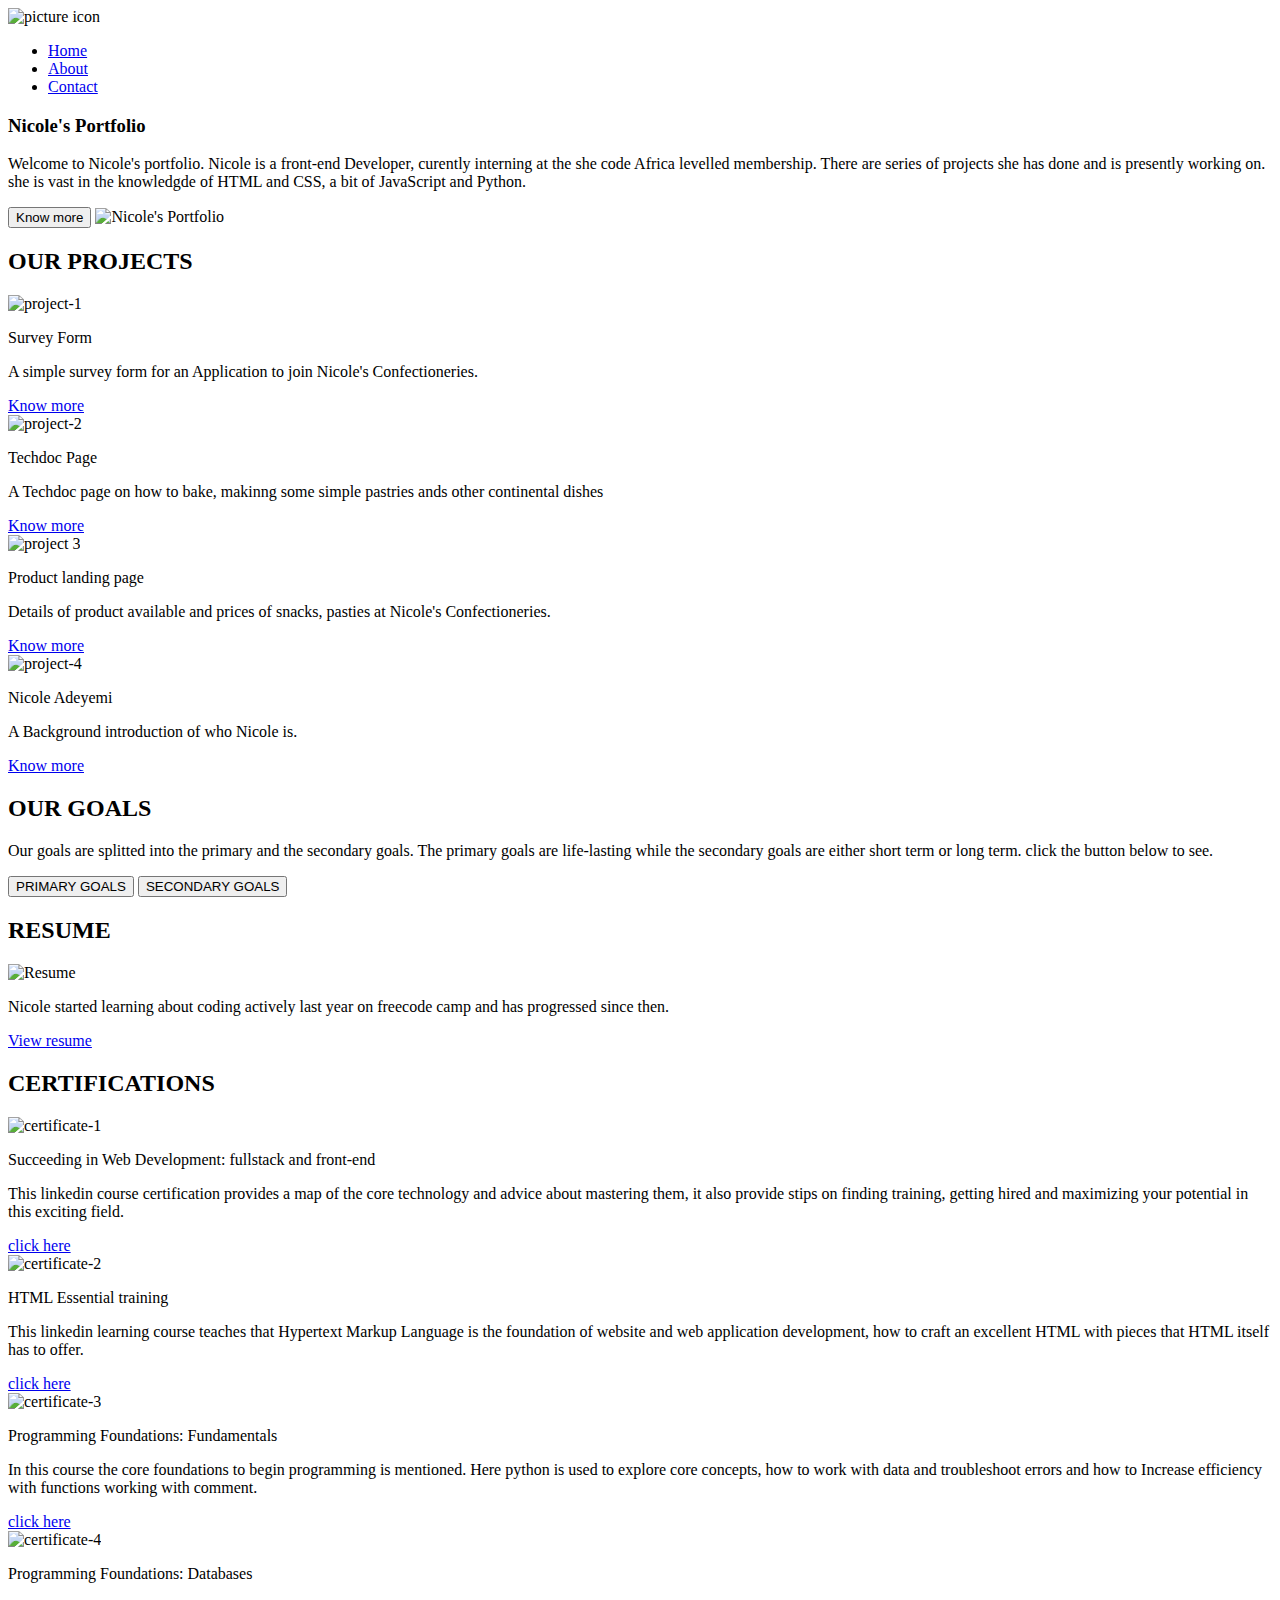
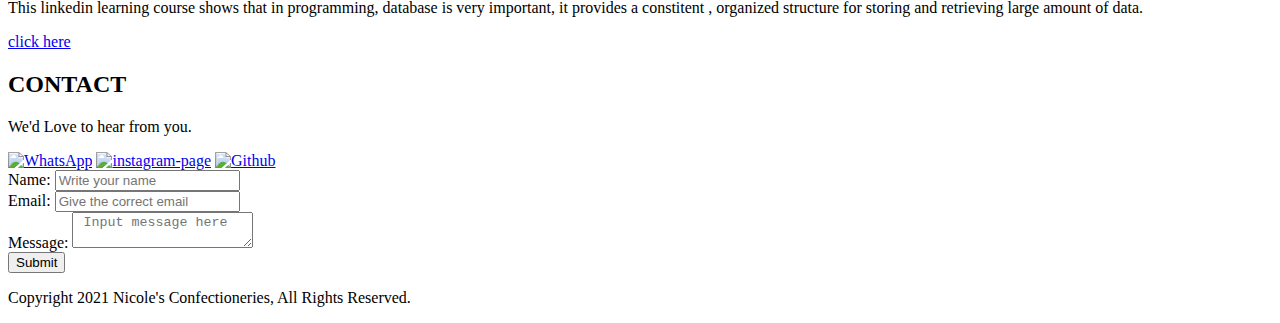
==== index.html @ da845f71 "Renamed portfolio.html to index.html" ====
<!DOCTYPE html>
    <head>
        <title>
            Nicole Adeyemi
        </title>
        <meta charset="utf-8">
        <link rel="stylesheet" href="portfolio.css">
    </head>
    <body>
        <header>
            <img src="https://assets.codepen.io/4402687/internal/avatars/users/default.png?fit=crop&format=auto&height=80&version=1603508853&width=80"  alt= "picture icon" id="header-img">
            <nav>
                <ul>
                    <li><a href="#main-section-1">Home</a></li>
                    <li><a href="#main-section-2">About</a></li>
                    <li><a href="#footer-section">Contact</a></li>
                </ul>
            </nav>
        </header>

        <main>
            <section id="main-section-1">
                <h3> Nicole's Portfolio</h3>
                <p>Welcome to Nicole's portfolio. Nicole is a front-end Developer, curently interning at the she code Africa levelled membership. There are series of projects she has done and is presently working on. she is vast in the knowledgde of HTML and CSS, a bit of JavaScript and Python.</p>
                <button>Know more</button>
                    
                <img src="https://assets.codepen.io/4402687/internal/avatars/users/default.png?fit=crop&format=auto&height=80&version=1603508853&width=80" alt="Nicole's Portfolio">
            </section>
            <section id="main-section-2">
                <h2>OUR PROJECTS</h2>
                <div id="project-flex-container">
                    <div class="project">
                        <img src="https://assets.codepen.io/4402687/internal/avatars/users/default.png?fit=crop&format=auto&height=80&version=1603508853&width=80" alt="project-1" class="project-img">
                        <p class="project-name">Survey Form</p>
                        <p class="project-desc">A simple survey form for an Application to join Nicole's Confectioneries.</p>
                        <a href="https://codepen.io/adenicole/pen/BaopBrw">Know more</a>
                    </div>
                    <div class="project">
                        <img src="https://assets.codepen.io/4402687/internal/avatars/users/default.png?fit=crop&format=auto&height=80&version=1603508853&width=80" alt="project-2" class="project-img">
                        <p class="project-name">Techdoc Page</p>
                        <p class="project-desc">A Techdoc page on how to bake, makinng some simple pastries ands other continental dishes</p>
                        <a href="https://codepen.io/adenicole/details/jObBgdq">Know more</a>
                    </div>
                    <div class="project">
                        <img src="https://assets.codepen.io/4402687/internal/avatars/users/default.png?fit=crop&format=auto&height=80&version=1603508853&width=80" alt="project 3"  class="project-img">
                        <p class="project-name">Product landing page</p>
                        <p class="project-desc"> Details of product available and prices of snacks, pasties at Nicole's Confectioneries.</p>
                        <a href="https://codepen.io/adenicole/details/wvKJqOa">Know more</a>
                    </div>
                    <div class="project">
                        <img src="https://assets.codepen.io/4402687/internal/avatars/users/default.png?fit=crop&format=auto&height=80&version=1603508853&width=80" alt=" project-4" class="project-img">
                        <p class="project-name">Nicole Adeyemi</p>
                        <p class="project-desc">A Background introduction of who Nicole is.</p>
                        <a href="https://codepen.io/adenicole/details/XWmNwby">Know more</a>
                    </div>
                </div>
            </section>
            <section id="main-section-3">
                <h2>OUR GOALS</h2>
                <p>
                    Our goals are splitted into the primary and the secondary goals. The primary goals are life-lasting while the secondary goals are either short term or long term. click the button below to see.
                </p>
                
                <div id="goal-flex-container">
                    <button id="goal1">
                        PRIMARY GOALS
                    </button>
                    <button id="goal2">
                        SECONDARY GOALS
                    </button>
                </div>
            </section>
            <section id="main-section-4">
                <h2>RESUME </h2>
                <img src="https://assets.codepen.io/4402687/internal/avatars/users/default.png?fit=crop&format=auto&height=80&version=1603508853&width=80" alt="Resume">
                <p id="resume-desc">Nicole started learning about coding actively last year on freecode camp and has progressed since then.</p>
                <a href="https://docs.google.com/document/d/1OdMonIvlaqOsYKEXoWKuNpt9CwtGn7pfRSUVmNn4IZc/edit?usp=sharing">View resume</a>
            </section>
            <section id="main-section-5">
                <h2>CERTIFICATIONS</h2>
                <div id="certificate-flex-container">
                    <div class="certifications">
                        <img src="https://assets.codepen.io/4402687/internal/avatars/users/default.png?fit=crop&format=auto&height=80&version=1603508853&width=80" alt="certificate-1" class="certifications-img">
                        <p class="certification-name">Succeeding in Web Development: fullstack and front-end</p>
                        <p class="certification-desc">This linkedin course certification provides a map of the core technology and advice about mastering them, it also provide stips on finding training, getting hired and maximizing your potential in this exciting field. </p>
                        <a href="https://t.co/CkZ0vw4z7a?amp=1">click here</a>
                    </div>
                    <div class="certifications">
                        <img src="https://assets.codepen.io/4402687/internal/avatars/users/default.png?fit=crop&format=auto&height=80&version=1603508853&width=80" alt="certificate-2" class="certifications-img">
                        <p class="certification-name">HTML Essential training</p>
                        <p class="certification-desc">This linkedin learning course teaches that Hypertext Markup Language is the foundation of website and web application development, how to craft an excellent HTML with pieces that HTML itself has to offer.</p>
                        <a href="https://t.co/t7e1XA7trG?amp=1">click here</a>
                    </div>
                    <div class="certifications">
                        <img src="https://assets.codepen.io/4402687/internal/avatars/users/default.png?fit=crop&format=auto&height=80&version=1603508853&width=80" alt="certificate-3" class="certifications-img">
                        <p class="certification-name">Programming Foundations: Fundamentals</p> 
                        <p class="certification-desc">In this course the core foundations to begin programming is mentioned. Here python is used to explore core concepts, how to work with data and troubleshoot errors and how to Increase efficiency with functions working with comment. </p>
                        <a href="https://t.co/oTPLr2SAqK?amp=1">click here</a>
                    </div>
                    <div class="certifications">
                        <img src="https://assets.codepen.io/4402687/internal/avatars/users/default.png?fit=crop&format=auto&height=80&version=1603508853&width=80" alt="certificate-4" class="certifications-img">
                        <p class="certification-name">Programming Foundations: Databases</p>
                        <p class="certification-desc"> This linkedin learning course shows that in programming, database is very important, it provides a constitent , organized structure for storing and retrieving large amount of data.</p>
                        <a href="https://t.co/Tlzk54sxQF?amp=1">click here</a>
                    </div>
                </div>
            </section>
        </main>

        <footer>
            <section>
                <h2>CONTACT</h2>
                <p>We'd Love to hear from you.</p>
                <div id="image-flex-container">
                    <a href="https://wa.me/&lt;08092780524&gt;"><img src="https://image.flaticon.com/icons/png/512/124/124034.png" alt="WhatsApp" class="footer-image"></a>
                    <a href="https://t.co/Uezq3t9x64?amp=1"><img src="https://cdn2.iconfinder.com/data/icons/social-media-2285/512/1_Instagram_colored_svg_1-512.png" alt="instagram-page" class= "footer-image"></a>
                    <a href="https://github.com/adenicole"><img src="https://github.githubassets.com/images/modules/logos_page/GitHub-Mark.png" alt="Github" class="footer-image"></a>
                </div>
                <div id="form-container">
                    <form id="contact-form">
                        <label for="name"> Name:</label>
                        <input id="name" type="text" placeholder="Write your name" required>
                        <br>
                        <label for="email">Email:</label>
                        <input id="email" type="email" placeholder="Give the correct email" required>
                        <br>
                        <label for="message"> Message: </label>
                        <textarea id="message" placeholder=" Input message here" required></textarea>
                        <br>
                    </form>
                    <button>Submit</button>
                </div>
               <p>Copyright 2021 Nicole's Confectioneries, All Rights Reserved.</p>
            </section>
        </footer>
    </body>
</html>

<!-- sampu -->
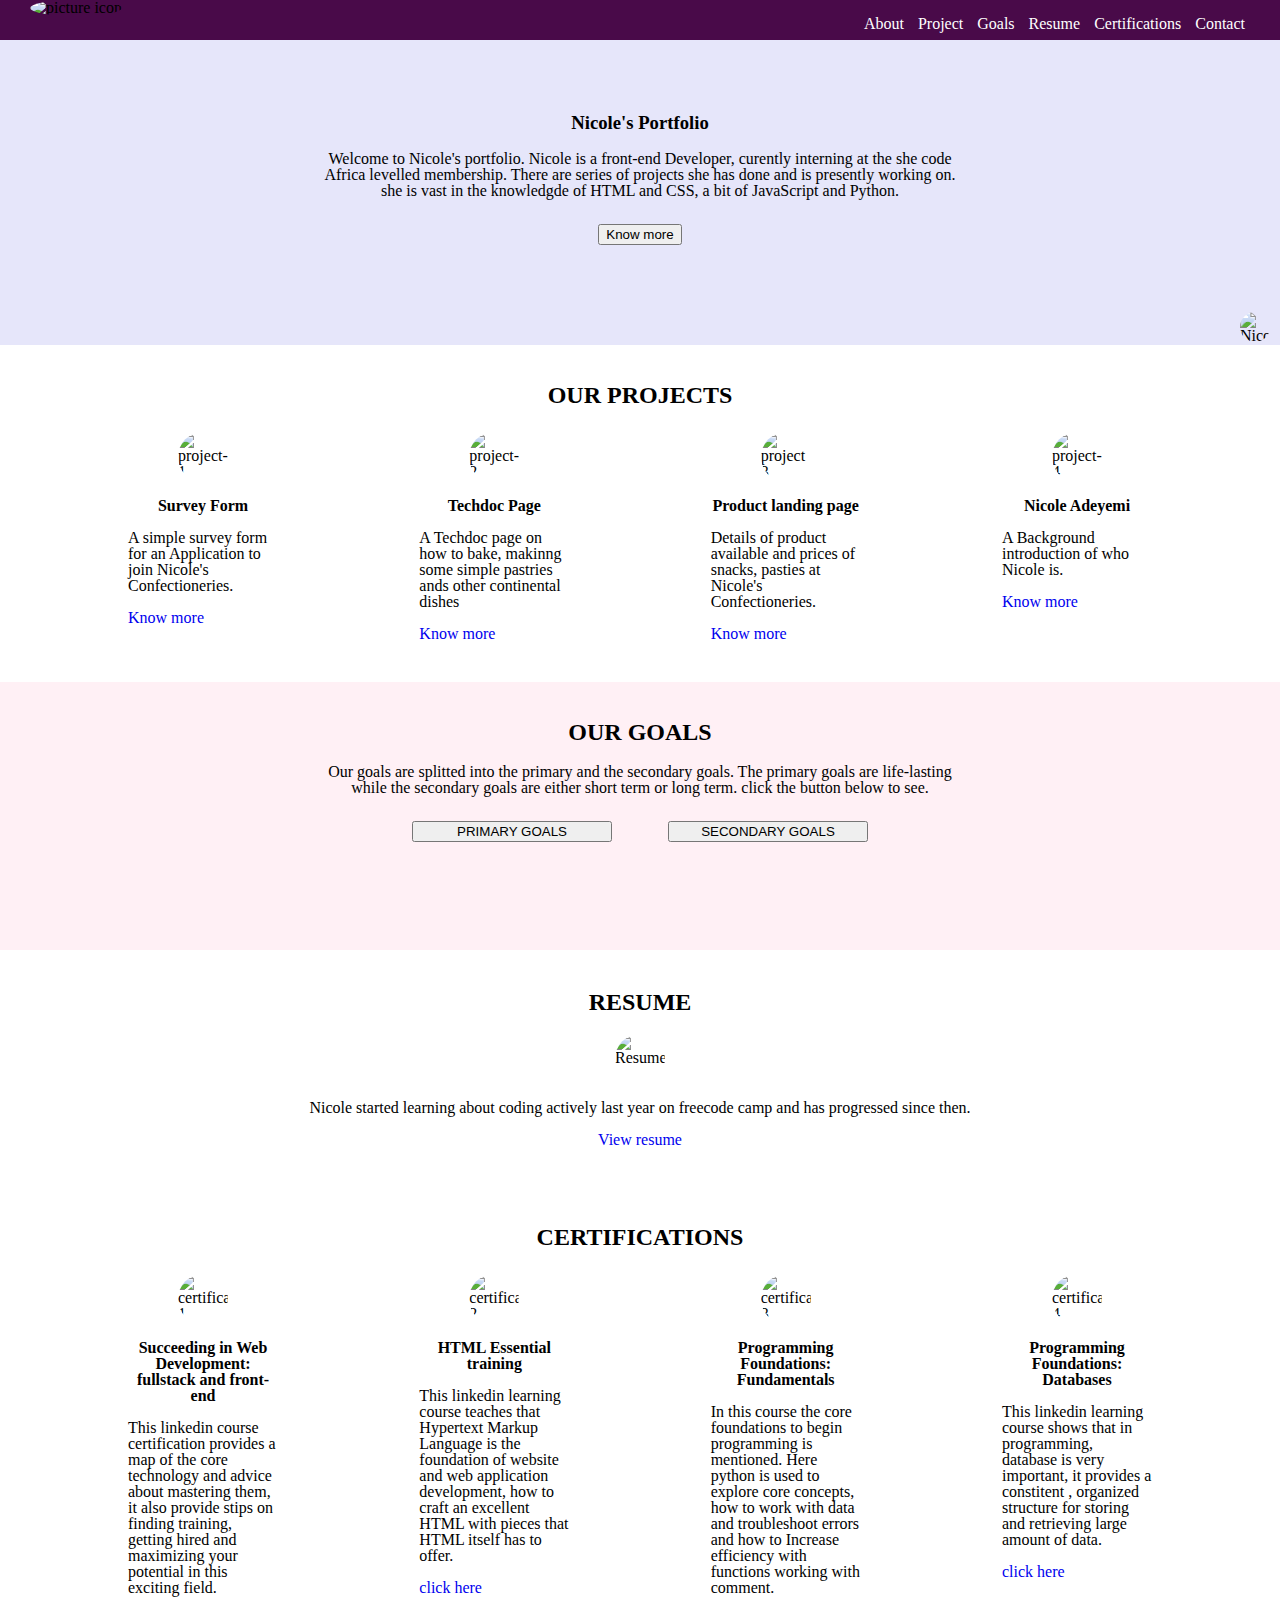
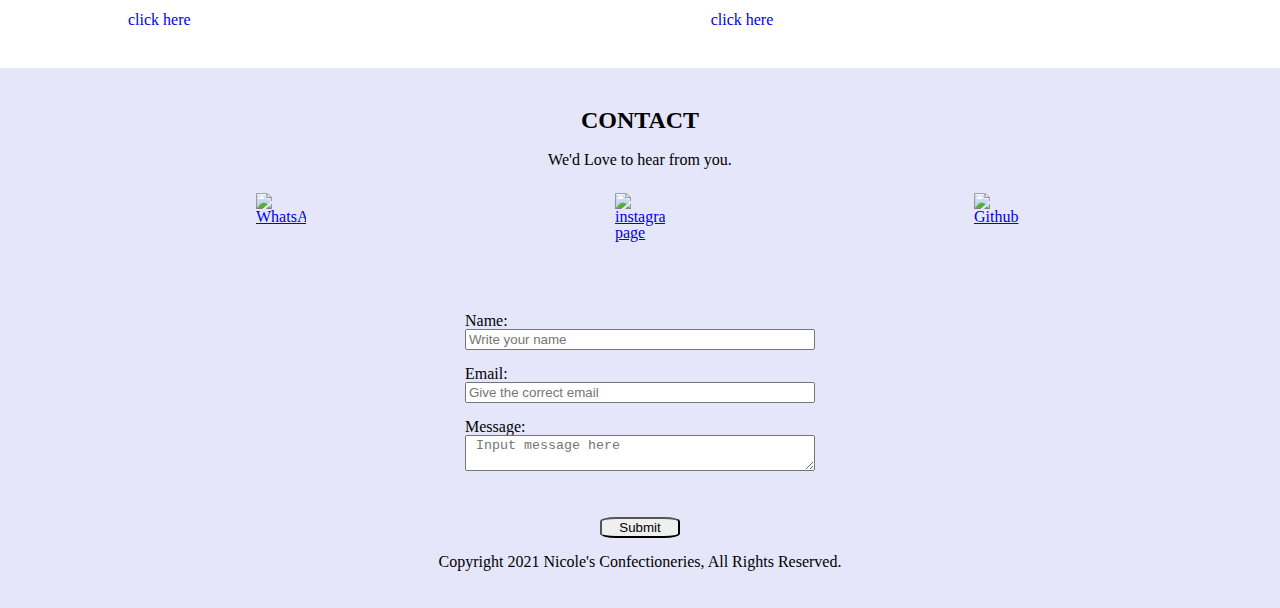
==== commit 32a0f867: "set up of website to responsiveness" ====
--- a/index.html
+++ b/index.html
@@ -3,6 +3,7 @@
         <title>
             Nicole Adeyemi
         </title>
+        <meta name="viewport" content="width=device-width, initial-scale=1.0">
         <meta charset="utf-8">
         <link rel="stylesheet" href="portfolio.css">
     </head>
@@ -11,9 +12,13 @@
             <img src="https://assets.codepen.io/4402687/internal/avatars/users/default.png?fit=crop&format=auto&height=80&version=1603508853&width=80"  alt= "picture icon" id="header-img">
             <nav>
                 <ul>
-                    <li><a href="#main-section-1">Home</a></li>
-                    <li><a href="#main-section-2">About</a></li>
+                    <li><a href="#main-section-1">About</a></li>
+                    <li><a href="#main-section-2">Project</a></li>
+                    <li><a href="#main-section-3">Goals</a></li>
+                    <li><a href="#main-section-4">Resume</a></li>
+                    <li><a href="#main-section-5">Certifications</a></li>
                     <li><a href="#footer-section">Contact</a></li>
+                    
                 </ul>
             </nav>
         </header>
@@ -107,7 +112,7 @@
             </section>
         </main>
 
-        <footer>
+        <footer id="footer-section">
             <section>
                 <h2>CONTACT</h2>
                 <p>We'd Love to hear from you.</p>
@@ -135,5 +140,3 @@
         </footer>
     </body>
 </html>
-
-<!-- sampu -->--- a/portfolio.css
+++ b/portfolio.css
@@ -0,0 +1,289 @@
+/* Body styles */
+body {
+    max-width: 100%;
+    font-family: 'Times New Roman', Times, serif;
+    margin: auto;
+    margin-top: 40px;
+    line-height: 1;
+    position: relative;
+}
+
+/* Header styles */
+header {
+    position: fixed;
+    top: 0;
+    right: 0;
+    left: 0;
+    background-color: rgb(73, 10, 73);
+    height: 40px;
+    width: 100%;
+    z-index: 1;
+}
+header img {
+    margin-left: 30px;
+    width: 40px;
+    height: 40px;
+    border-radius: 50%;
+}
+header nav {
+    float: right;
+    margin-right: 30px;
+}
+header nav li {
+    display: inline;
+    color: white;
+    padding: 0px 5px;
+    text-decoration: none;
+}
+header nav a {
+    text-decoration: none;
+    color: white;
+}
+header nav a:visited {
+    color: rgb(245, 217, 236);
+}
+
+/* Main styles */
+
+#main-section-1 {
+    background-color: lavender;
+    padding-top: 5px;
+    position: relative;
+    height: 300px;
+}
+#main-section-1 h3 {
+    text-align: center;
+    padding-top: 50px;
+}
+#main-section-1 img {
+    float: right;
+    border-radius: 50%;
+    position: absolute;
+    bottom: 3px;
+    right: 10px;
+    width: 30px;
+    height: 30px;
+}
+#main-section-1 p {
+    width: 50%;
+    margin:auto;
+    text-align: center;
+}
+#main-section-1 button {
+    display: block;
+    margin-top: 25px;
+    margin-left: auto;
+    margin-right: auto;
+}
+#main-section-2 {
+    padding-top: 18px;
+    /* position: relative; */
+    /* height: 270px;    */
+}
+#main-section-2 h2 {
+    text-align: center;
+}
+#project-flex-container {
+    /* position:static; */
+    display: flex;
+    flex-flow: row wrap;
+    justify-content: space-between;
+    margin-top: 25px;
+    width: 80%;
+    margin-left:auto;
+    margin-right: auto;
+    padding-bottom: 40px;
+}
+.project {
+    width: 150px;
+    /* position: relative; */
+    
+}
+#main-section-2 .project-img {
+    border-radius: 50%;
+    width: 50px;
+    height: 50px;
+    display: block;
+    margin-left: auto;
+    margin-right: auto;
+
+}
+#main-section-2 .project-name {
+    font-weight: bold;
+    text-align: center;
+}
+#main-section-2 .project-desc {
+    font-weight: normal;
+    /* font-size: 15px; */
+    text-align: left;
+}
+#main-section-2 a {
+    text-decoration: none;
+    text-align: right;
+    /* position: absolute; */
+    bottom: 0px ;
+    right: 40px;
+
+}
+#main-section-3 {
+    background-color: lavenderblush;
+    padding-top: 18px;
+    height: 250px;
+}
+#main-section-3 h2 {
+    text-align: center;
+}
+#main-section-3 p {
+    text-align:center;
+    width: 50%;
+    margin: auto;
+}
+#goal-flex-container {
+    display: flex;
+    flex-flow: row wrap;
+    justify-content: space-around;
+    margin-top: 25px;
+    width: 40%;
+    margin-left:auto;
+    margin-right: auto;
+    margin-bottom: 10px;
+    /* padding-bottom: 40px; */
+}
+#goal1 {
+    display: block;
+    margin-bottom: 10px;
+    width: 200px;
+    /* padding-right: 2%; */
+}
+#goal2 {
+    width: 200px;
+    /* padding-left: 2%; */
+    margin-bottom: 10px;
+    display: block;
+}
+#main-section-4 {
+    padding-top: 20px;
+    height: 220px;
+}
+#main-section-4 h2 {
+    text-align: center;
+}
+#main-section-4 img {
+    border-radius: 50%;
+    width: 50px;
+    height: 50px;
+    display: block;
+    margin-left: auto;
+    margin-right: auto;
+
+}
+#resume-desc {
+    text-align: center;
+
+}
+#main-section-4 a {
+    text-decoration: none;
+    text-align:center;
+    display:block;
+    
+}
+#main-section-5 {
+    padding-top: 15px;
+}
+#main-section-5 h2 {
+    text-align: center;
+}
+#certificate-flex-container {
+    display: flex;
+    flex-flow: row wrap;
+    justify-content: space-between;
+    margin-top: 25px;
+    width: 80%;
+    margin-left:auto;
+    margin-right: auto;
+    padding-bottom: 40px;
+    
+}
+
+.certifications {
+    width: 150px;
+}
+#main-section-5 .certifications-img {
+    border-radius: 50%;
+    width: 50px;
+    height: 50px;
+    display: block;
+    margin-left: auto;
+    margin-right: auto;
+}
+#main-section-5 .certification-name {
+    font-weight: bold;
+    text-align: center;
+}
+#main-section-5 .certification-desc {
+    text-align:left;
+}
+#main-section-5 a {
+    text-decoration: none;
+    text-align: right;
+}
+/* Footer styles */
+footer section {
+    background-color: lavender;
+    padding-top: 20px;
+    height: 520px;
+
+}
+footer section h2 {
+    text-align: center;
+    
+}
+footer section p {
+    text-align: center;
+}
+#image-flex-container {
+    display: flex;
+    flex-flow: row wrap;
+    justify-content: space-between;
+    margin-top: 25px;
+    width: 60%;
+    margin-left:auto;
+    margin-right: auto;
+    padding-bottom: 10px;
+}
+
+#image-flex-container img {
+    width: 50px;
+    height: 50px;
+    display: block;
+    margin-left: auto;
+    margin-right: auto;
+}
+#form-flex-container {
+    width: 500px;
+    /* height: 50px; */
+    /* display: block; */
+    margin-left: auto;
+    margin-right: auto;
+    padding-bottom: 5px;
+}
+#contact-form {
+    display: flex;
+    flex-flow: column wrap;
+    justify-content: space-between;
+    margin-top: 60px;
+    width: 350px;
+    margin-left:auto;
+    margin-right: auto;
+    padding-bottom: 5px;
+     
+}
+
+#form-container button {
+    display: block;
+    width: 80px;
+    margin-top: 25px;
+    margin-left: auto;
+    margin-right: auto;
+    border-radius: 20%;
+}